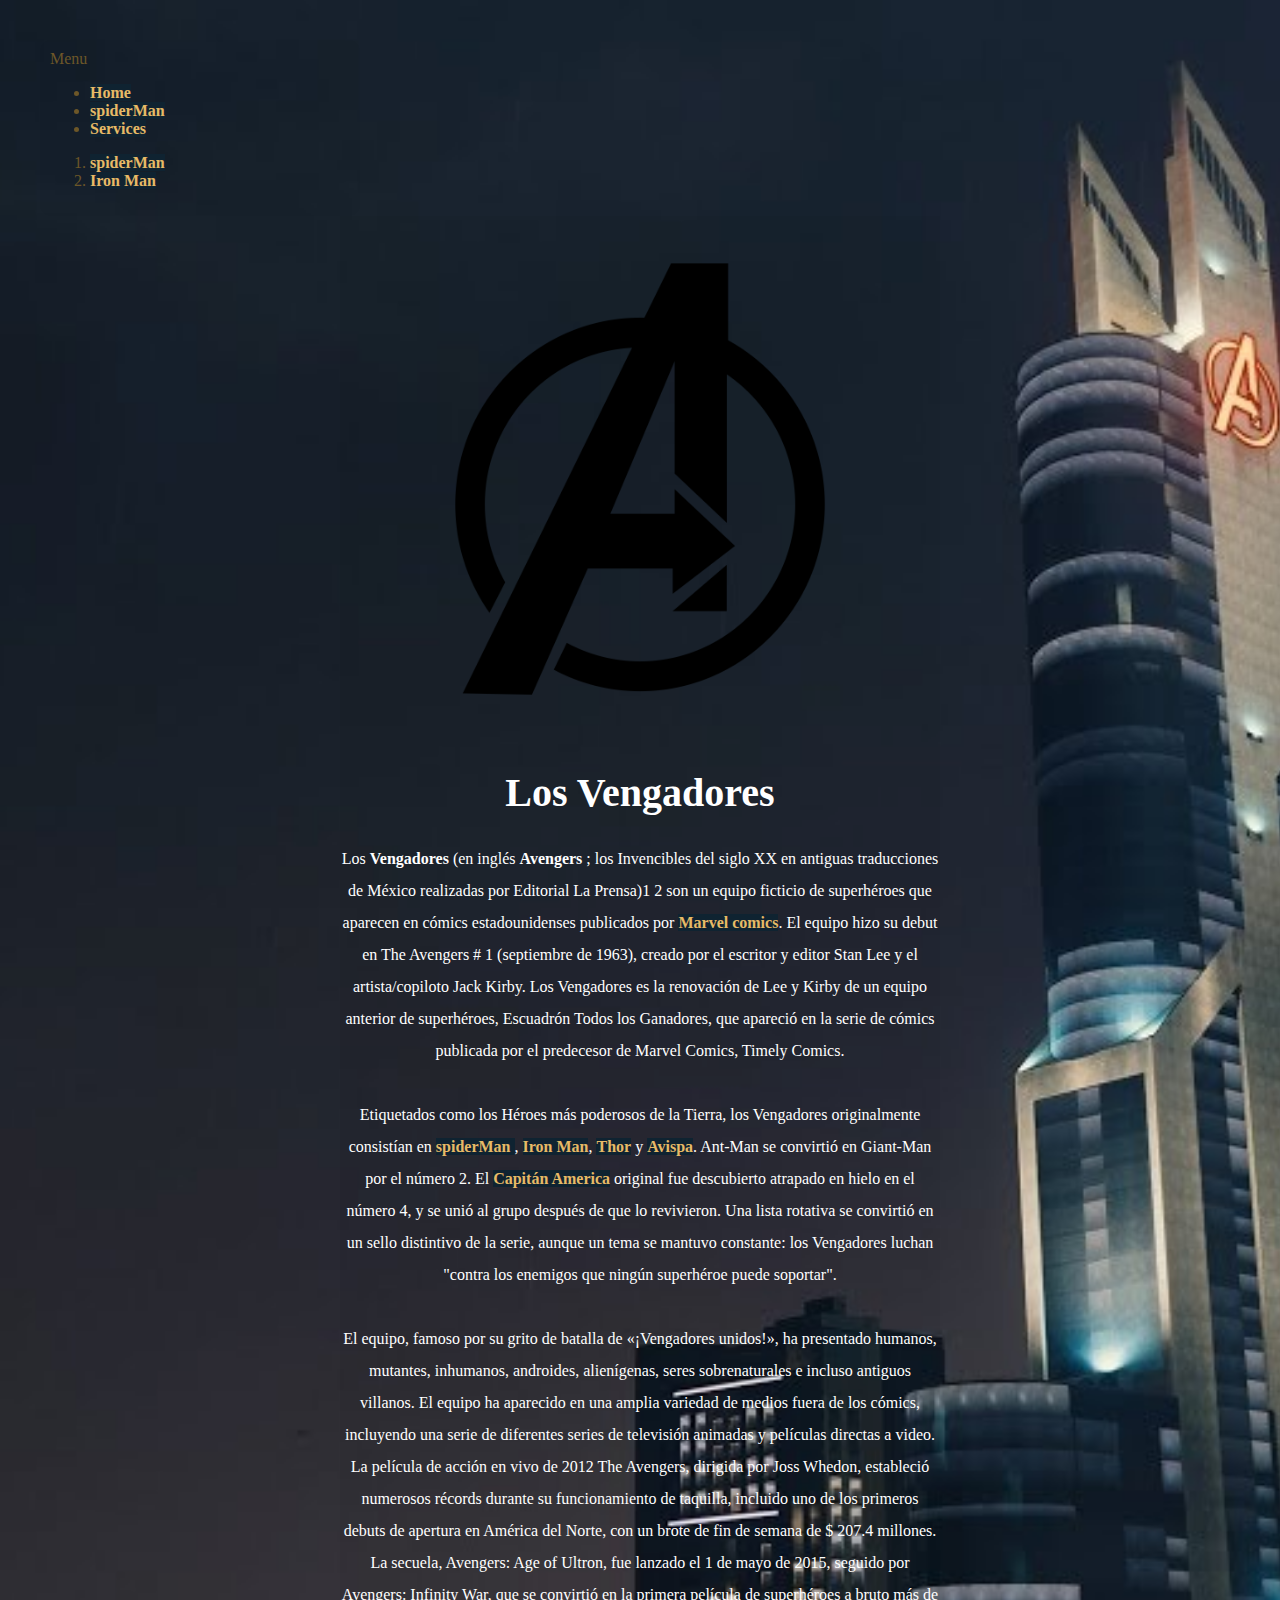
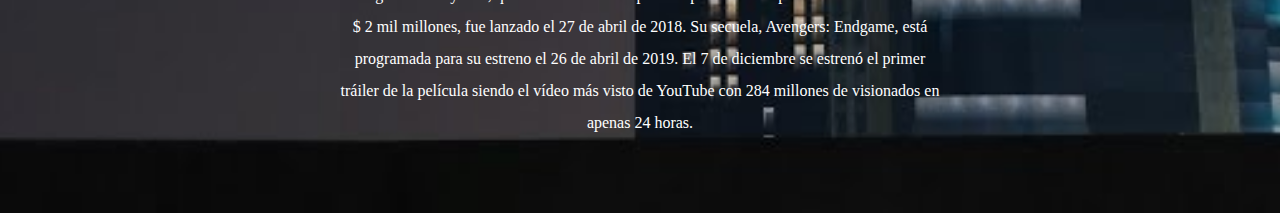
==== old/Avengers.html @ fd108698 "hola mundo" ====
<html>
    <head>
         <title>  Los Vengadores in github </title>
         <meta charset="utf-8">
         <link href="css/reset.css" rel="stylesheet"> 
         <link href="css/style.css" rel="stylesheet"> 

    </head>
    <body>
     <div id="menu"> 

          Menu
            <ul>
               <li><a href="">Home</a></li>
               <li><a href="c:/spiderMan/SpiderMan.html" target="_blank">spiderMan </a></li>
               <li><a href="#">Services</a></li>
               
           </ul>

           <ol>
               
               <li><a href="c:/spiderMan/SpiderMan.html" target="_blank">spiderMan </a></li>
               <li><a href="https://es.wikipedia.org/wiki/Iron_Man" target="_blank">Iron Man</a></li>

           </ol>
        </div>
         <div id="contenido">
         <img id="img_principal" src="img/avengers.png" width="350" />
       
        
         <h1 id="principal"> Los Vengadores </h1>
         <p class="textoo"> Los <strong> Vengadores</strong> (en inglés <strong> Avengers </strong>; los Invencibles del siglo XX en antiguas traducciones de México realizadas por Editorial La Prensa)1 2 son un equipo ficticio de superhéroes que aparecen en cómics estadounidenses publicados por <a href="https://www.marvel.com/comics?&options%5Boffset%5D=0&totalcount=12" target="_blank"> Marvel comics</a>. 
            El equipo hizo su debut en The Avengers # 1 (septiembre de 1963), creado por el escritor y editor Stan Lee y el artista/copiloto Jack Kirby. Los Vengadores es la renovación de Lee y Kirby de un equipo anterior de superhéroes, Escuadrón Todos los Ganadores, que apareció en la serie de cómics publicada por el predecesor de Marvel Comics, Timely Comics. <br><br>
            Etiquetados como los Héroes más poderosos de la Tierra, los Vengadores originalmente consistían en
            <a href="c:/spiderMan/SpiderMan.html" target="_blank">spiderMan </a>, <a href="https://es.wikipedia.org/wiki/Iron_Man" target="_blank">Iron Man</a>, <a href="https://es.wikipedia.org/wiki/Iron_Man" target="_blank">Thor</a> y <a href="https://es.wikipedia.org/wiki/Iron_Man" target="_blank">Avispa</a>. Ant-Man se convirtió en Giant-Man por el
            número 2. El <a href="https://es.wikipedia.org/wiki/Iron_Man" target="_blank">Capitán America</a> 
            original fue descubierto atrapado en hielo en el número 4, y se unió al grupo después de que lo revivieron. Una lista rotativa se convirtió en un sello distintivo de la serie, aunque un tema se mantuvo constante: los
            Vengadores luchan "contra los enemigos que ningún superhéroe puede soportar". <br><br>
            El equipo, famoso por su grito de batalla de «¡Vengadores unidos!», ha presentado humanos, mutantes, inhumanos, androides, alienígenas, seres
            sobrenaturales e incluso antiguos villanos. El equipo ha aparecido en una amplia variedad de medios fuera de los cómics, incluyendo una serie de diferentes series de televisión animadas y películas directas a video. La película de acción en vivo de 2012 The Avengers, dirigida por Joss Whedon, estableció numerosos récords durante su
            funcionamiento de taquilla, incluido uno de los primeros debuts de apertura en América del Norte, con un brote de fin de semana de $ 207.4 millones. La secuela, Avengers: Age of Ultron, fue lanzado el 1 de mayo de 2015, seguido por Avengers: Infinity War, que se convirtió en la primera película de superhéroes a bruto más de $ 2 mil millones, fue lanzado el 27
            de abril de 2018. Su secuela, Avengers: Endgame, está programada para su estreno el 26 de abril de 2019. El 7 de
            diciembre se estrenó el primer tráiler de la película siendo el vídeo más visto de YouTube con 284 millones de visionados en apenas 24 horas.</p>
          </div>
    </body>
​
</html>
---- old/css/style.css ----
body{
	margin: 40px;
    font-family: "comic sans";
    background-image: url("../img/torre.jpg");
    background-repeat: no-repeat;
    background-size: cover;
    background-position: center top;
}
p{
    color:white;
    text-align: center;
    line-height: 200%;
   
}
#principal{
    color:rgb(255, 255, 255);
    font-size:40px;
    text-align: center;
}
.texto{
    font-family:cursive;
    color:black; 
    text-align: center;
    }
    a{
        color:rgb(231, 186, 102);
        text-decoration: none;
        font-weight: bold;
        background-color: rgb(15, 35, 49);
    }
    a:hover {
        color:rgb(143, 7, 120);
        background-color:rgb(54, 75, 99);
    }
    #contenido{

    max-width: 600px;
    margin-left: auto;
    margin-right: auto;
    text-align: center;
    background-color: rgba(0, 0, 0, 0.027);
}
#menu{
    float: none;
    width: 25%;
    background-color: rgba(30, 37, 58, 0.007);
    padding: 10px;
    font-family: cursive;
    color: rgb(109, 87, 40);
    border-radius: 10px;
}
#ul{

background-color: seagreen;
}

#img_principal{
width: 500px;
margin: auto;
display:block

    }
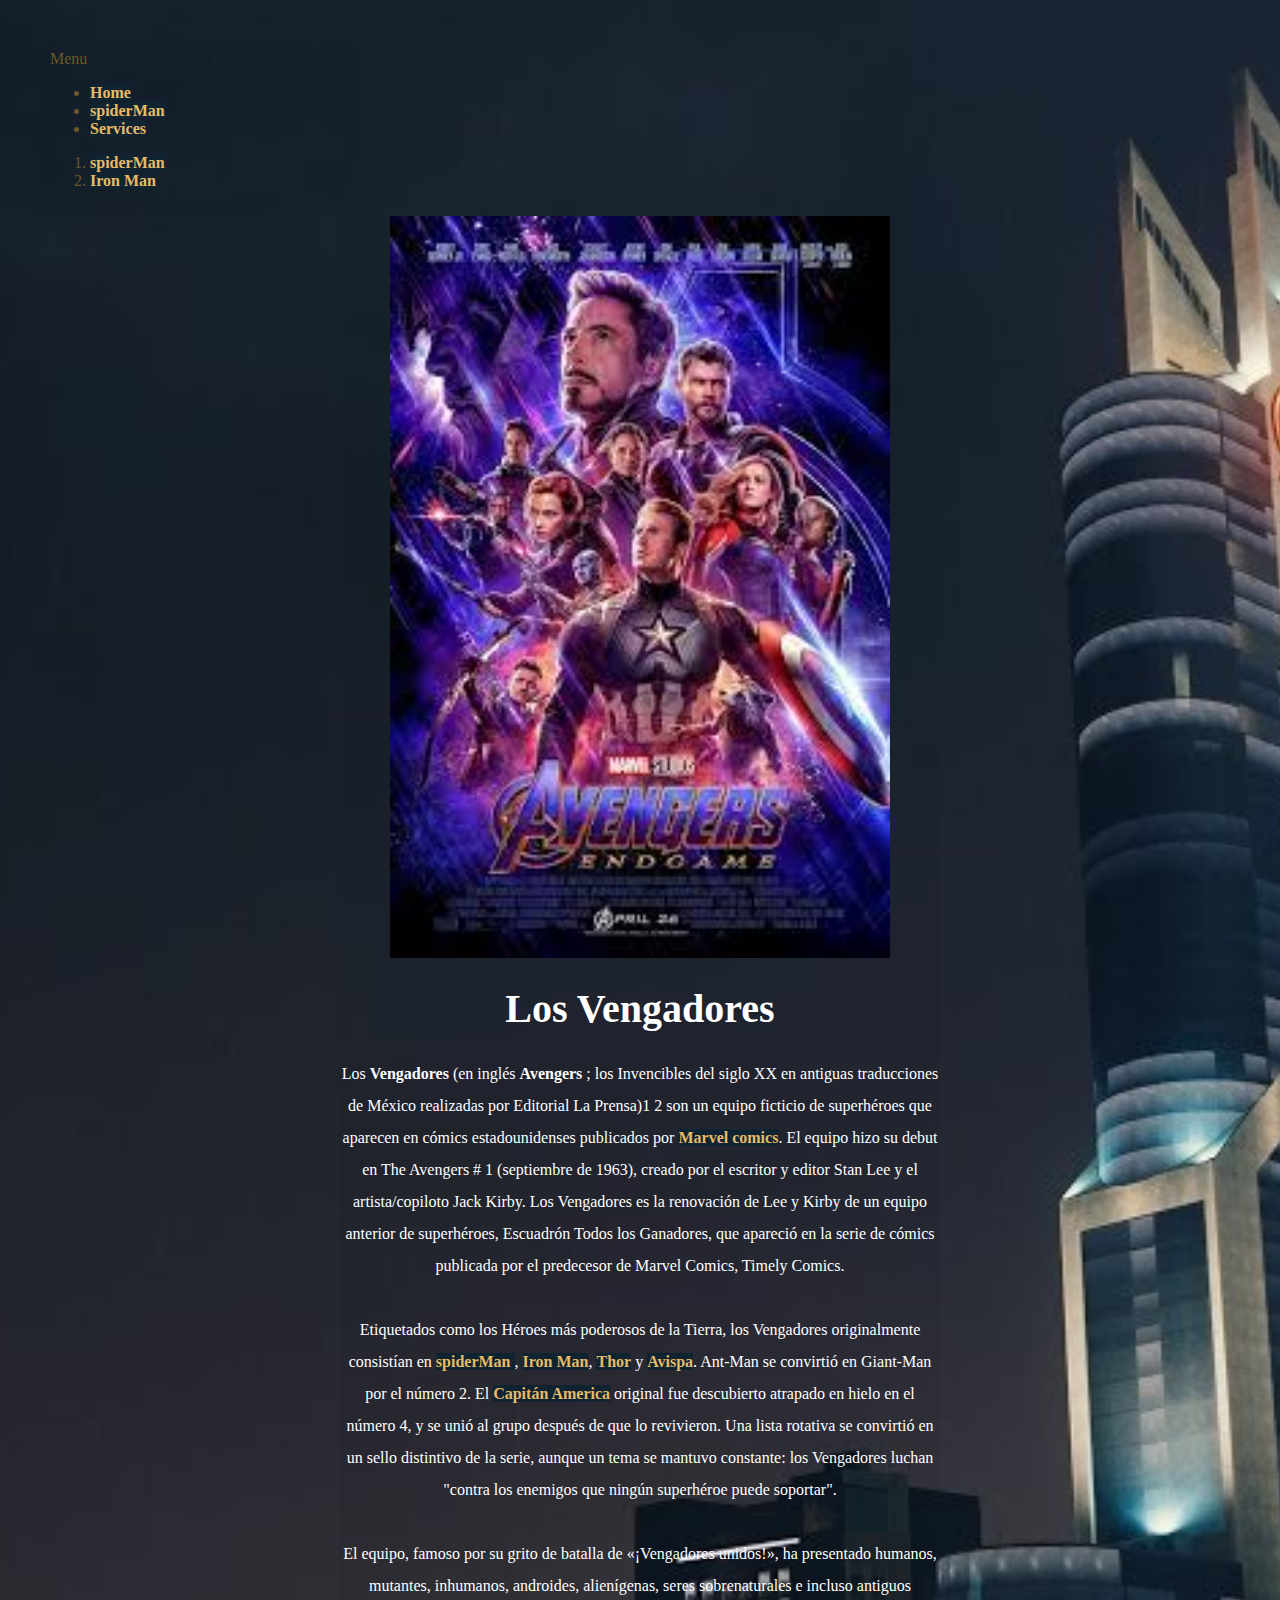
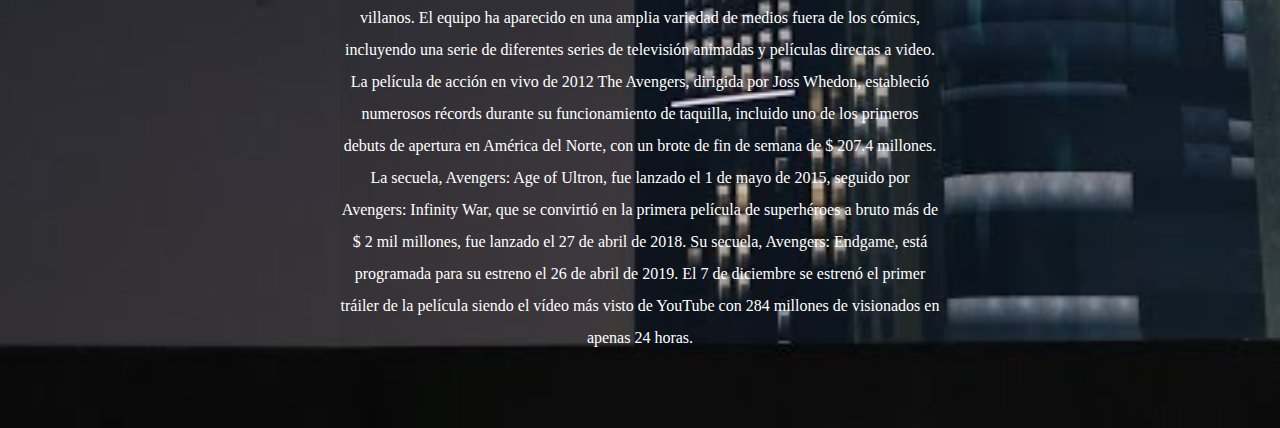
==== commit 1fc0ba4f: "new words" ====
--- a/old/Avengers.html
+++ b/old/Avengers.html
@@ -1,4 +1,4 @@
-<html>
+ <html>
     <head>
          <title>  Los Vengadores in github </title>
          <meta charset="utf-8">
@@ -25,7 +25,7 @@
            </ol>
         </div>
          <div id="contenido">
-         <img id="img_principal" src="img/avengers.png" width="350" />
+         <img id="img_principal" src="img/super.jpg" width="350" />
        
         
          <h1 id="principal"> Los Vengadores </h1>
